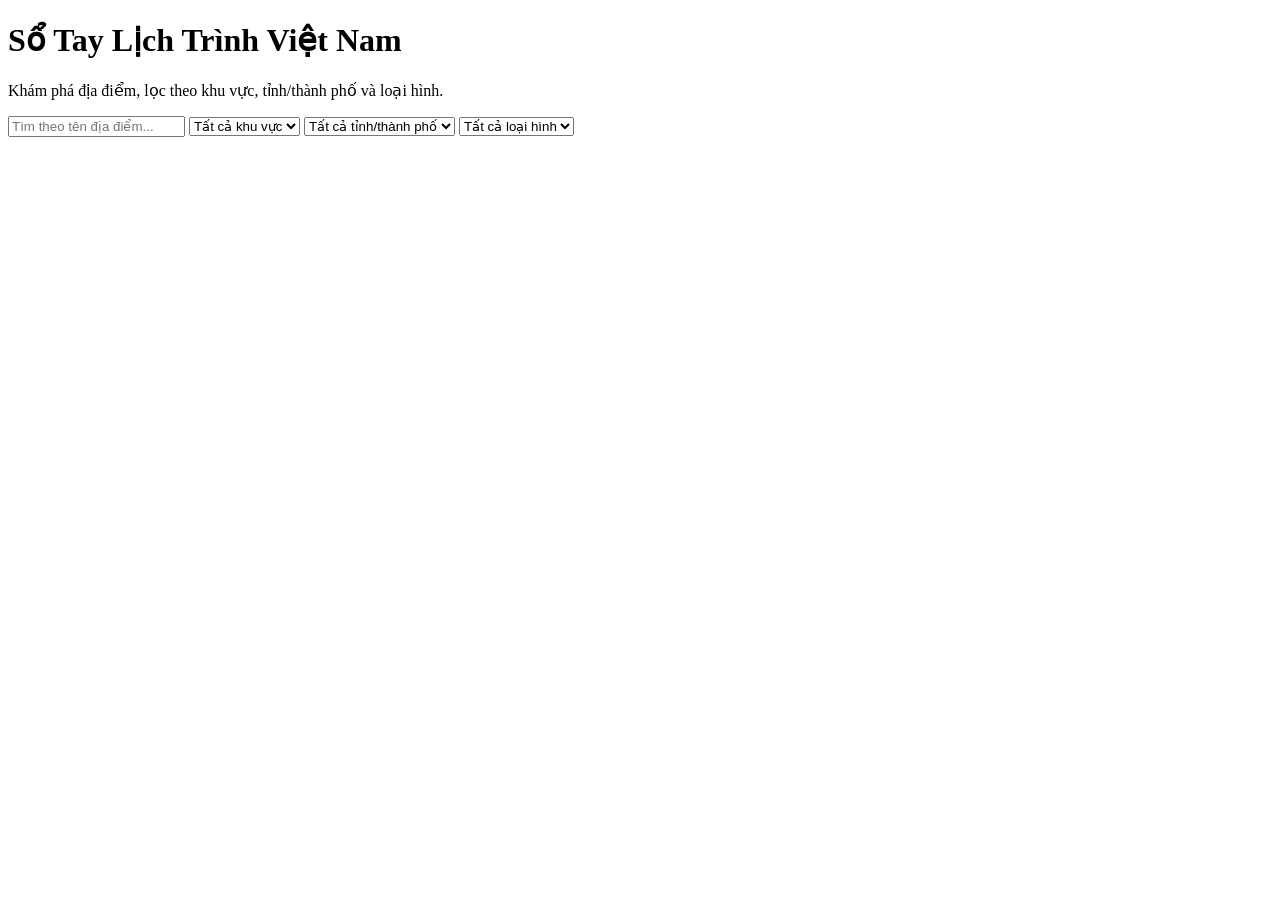
==== src/main/resources/static/index.html @ 5549981b "Them giao dien HTML/CSS/JS thuan trong static" ====
<!DOCTYPE html>
<html lang="vi">
<head>
    <meta charset="UTF-8">
    <meta name="viewport" content="width=device-width, initial-scale=1.0">
    <title>Sổ Tay Lịch Trình Việt Nam</title>
    <link rel="preconnect" href="https://fonts.googleapis.com">
    <link rel="preconnect" href="https://fonts.gstatic.com" crossorigin>
    <link href="https://fonts.googleapis.com/css2?family=Be+Vietnam+Pro:wght@400;500;600&family=Lora:wght@600;700&display=swap" rel="stylesheet">
    <link rel="stylesheet" href="/css/styles.css">
</head>
<body>
<header class="hero">
    <div class="container">
        <h1>Sổ Tay Lịch Trình Việt Nam</h1>
        <p>Khám phá địa điểm, lọc theo khu vực, tỉnh/thành phố và loại hình.</p>
    </div>
</header>

<main class="container">
    <div class="filters">
        <input type="text" id="keyword" placeholder="Tìm theo tên địa điểm...">
        <select id="region"><option value="">Tất cả khu vực</option></select>
        <select id="city"><option value="">Tất cả tỉnh/thành phố</option></select>
        <select id="category"><option value="">Tất cả loại hình</option></select>
        <button id="reset-btn" class="reset-btn" hidden>Xóa lọc</button>
    </div>

    <p id="error" class="error" hidden></p>
    <p id="status" class="muted"></p>
    <div id="place-grid" class="place-grid"></div>
</main>

<!-- Cửa sổ chi tiết địa điểm -->
<div id="modal-backdrop" class="modal-backdrop" hidden>
    <div class="modal">
        <button id="modal-close" class="close">×</button>
        <div id="modal-media" class="modal-media"></div>
        <div class="modal-body">
            <div id="modal-tags" class="tags"></div>
            <h2 id="modal-name"></h2>
            <p id="modal-teaser"></p>
        </div>
    </div>
</div>

<script type="module" src="/js/app.js"></script>
</body>
</html>
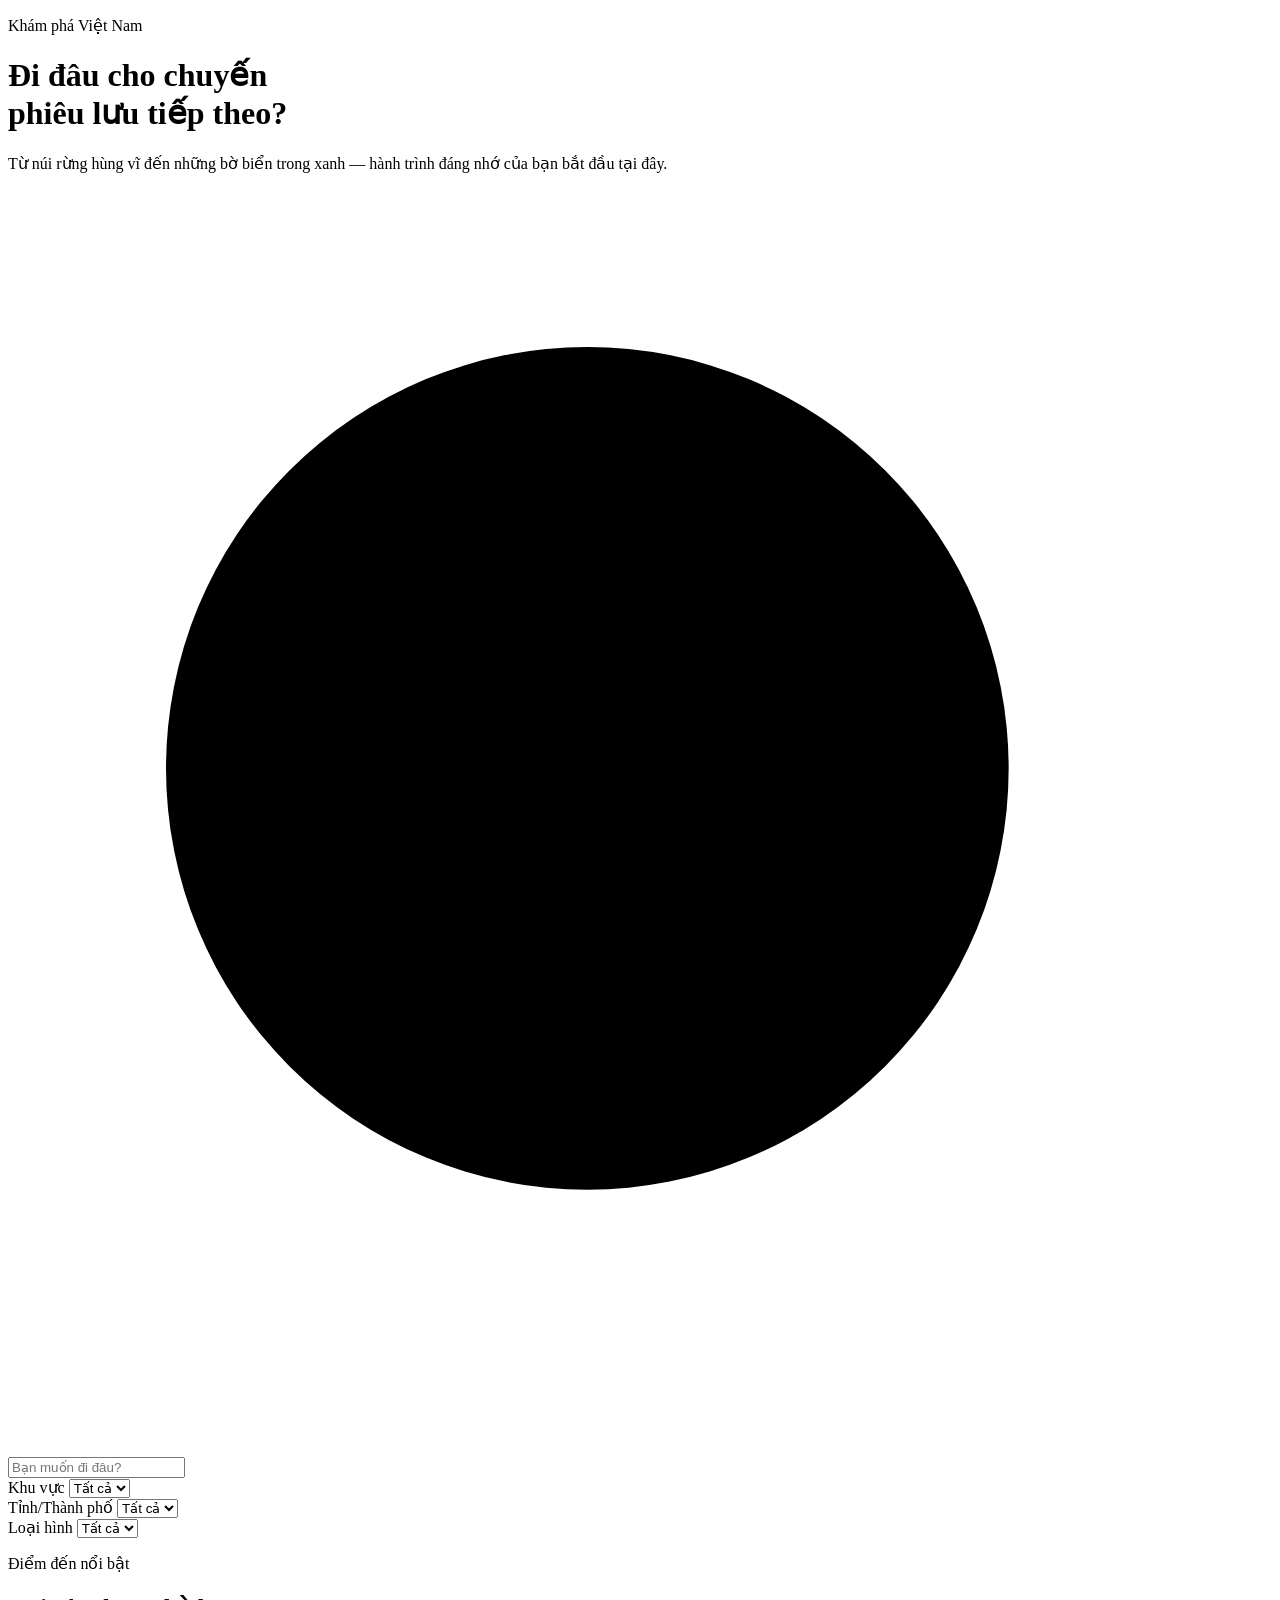
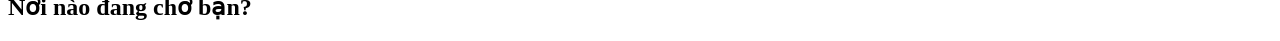
==== commit 8f31e16c: "Cap nhat giao dien" ====
--- a/src/main/resources/static/index.html
+++ b/src/main/resources/static/index.html
@@ -3,33 +3,69 @@
 <head>
     <meta charset="UTF-8">
     <meta name="viewport" content="width=device-width, initial-scale=1.0">
-    <title>Sổ Tay Lịch Trình Việt Nam</title>
+    <title>Khám phá địa điểm | Sổ Tay Lịch Trình Việt Nam</title>
     <link rel="preconnect" href="https://fonts.googleapis.com">
     <link rel="preconnect" href="https://fonts.gstatic.com" crossorigin>
-    <link href="https://fonts.googleapis.com/css2?family=Be+Vietnam+Pro:wght@400;500;600&family=Lora:wght@600;700&display=swap" rel="stylesheet">
+    <link href="https://fonts.googleapis.com/css2?family=Be+Vietnam+Pro:wght@400;500;600;700&family=Lora:wght@600;700&display=swap" rel="stylesheet">
+    <link rel="stylesheet" href="/css/layout.css">
     <link rel="stylesheet" href="/css/styles.css">
 </head>
 <body>
-<header class="hero">
-    <div class="container">
-        <h1>Sổ Tay Lịch Trình Việt Nam</h1>
-        <p>Khám phá địa điểm, lọc theo khu vực, tỉnh/thành phố và loại hình.</p>
+<div class="app-shell">
+    <aside id="sidebar" class="sidebar"></aside>
+
+    <div class="app-main">
+        <!-- Banner đầu trang -->
+        <header class="hero">
+            <div class="wrap hero-wrap">
+                <div class="hero-text">
+                    <p class="hero-kicker">Khám phá Việt Nam</p>
+                    <h1>Đi đâu cho chuyến<br>phiêu lưu tiếp theo?</h1>
+                    <p class="hero-desc">Từ núi rừng hùng vĩ đến những bờ biển trong xanh — hành trình đáng nhớ của bạn bắt đầu tại đây.</p>
+                </div>
+            </div>
+        </header>
+
+        <div class="wrap content">
+            <!-- Thanh tìm kiếm nổi -->
+            <div class="search-card">
+                <div class="search-field">
+            <span class="search-icon">
+              <svg class="icon" viewBox="0 0 24 24" aria-hidden="true"><circle cx="11" cy="11" r="8"/><line x1="21" y1="21" x2="16.65" y2="16.65"/></svg>
+            </span>
+                    <input type="text" id="keyword" placeholder="Bạn muốn đi đâu?" aria-label="Tên địa điểm">
+                </div>
+                <div class="select-field">
+                    <label for="region">Khu vực</label>
+                    <select id="region"><option value="">Tất cả</option></select>
+                </div>
+                <div class="select-field">
+                    <label for="city">Tỉnh/Thành phố</label>
+                    <select id="city"><option value="">Tất cả</option></select>
+                </div>
+                <div class="select-field">
+                    <label for="category">Loại hình</label>
+                    <select id="category"><option value="">Tất cả</option></select>
+                </div>
+                <button id="reset-btn" class="reset-btn" title="Xóa lọc" aria-label="Xóa lọc" hidden>
+                    <svg class="icon" viewBox="0 0 24 24" aria-hidden="true"><polyline points="1 4 1 10 7 10"/><path d="M3.51 15a9 9 0 1 0 2.13-9.36L1 10"/></svg>
+                </button>
+            </div>
+
+            <!-- Tiêu đề danh sách -->
+            <div class="results-head">
+                <div>
+                    <p class="kicker">Điểm đến nổi bật</p>
+                    <h2>Nơi nào đang chờ bạn?</h2>
+                </div>
+                <p id="status" class="result-count"></p>
+            </div>
+
+            <p id="error" class="error" hidden></p>
+            <div id="place-grid" class="place-grid"></div>
+        </div>
     </div>
-</header>
-
-<main class="container">
-    <div class="filters">
-        <input type="text" id="keyword" placeholder="Tìm theo tên địa điểm...">
-        <select id="region"><option value="">Tất cả khu vực</option></select>
-        <select id="city"><option value="">Tất cả tỉnh/thành phố</option></select>
-        <select id="category"><option value="">Tất cả loại hình</option></select>
-        <button id="reset-btn" class="reset-btn" hidden>Xóa lọc</button>
-    </div>
-
-    <p id="error" class="error" hidden></p>
-    <p id="status" class="muted"></p>
-    <div id="place-grid" class="place-grid"></div>
-</main>
+</div>
 
 <!-- Cửa sổ chi tiết địa điểm -->
 <div id="modal-backdrop" class="modal-backdrop" hidden>
@@ -44,6 +80,7 @@
     </div>
 </div>
 
+<script type="module" src="/js/layout.js"></script>
 <script type="module" src="/js/app.js"></script>
 </body>
 </html>
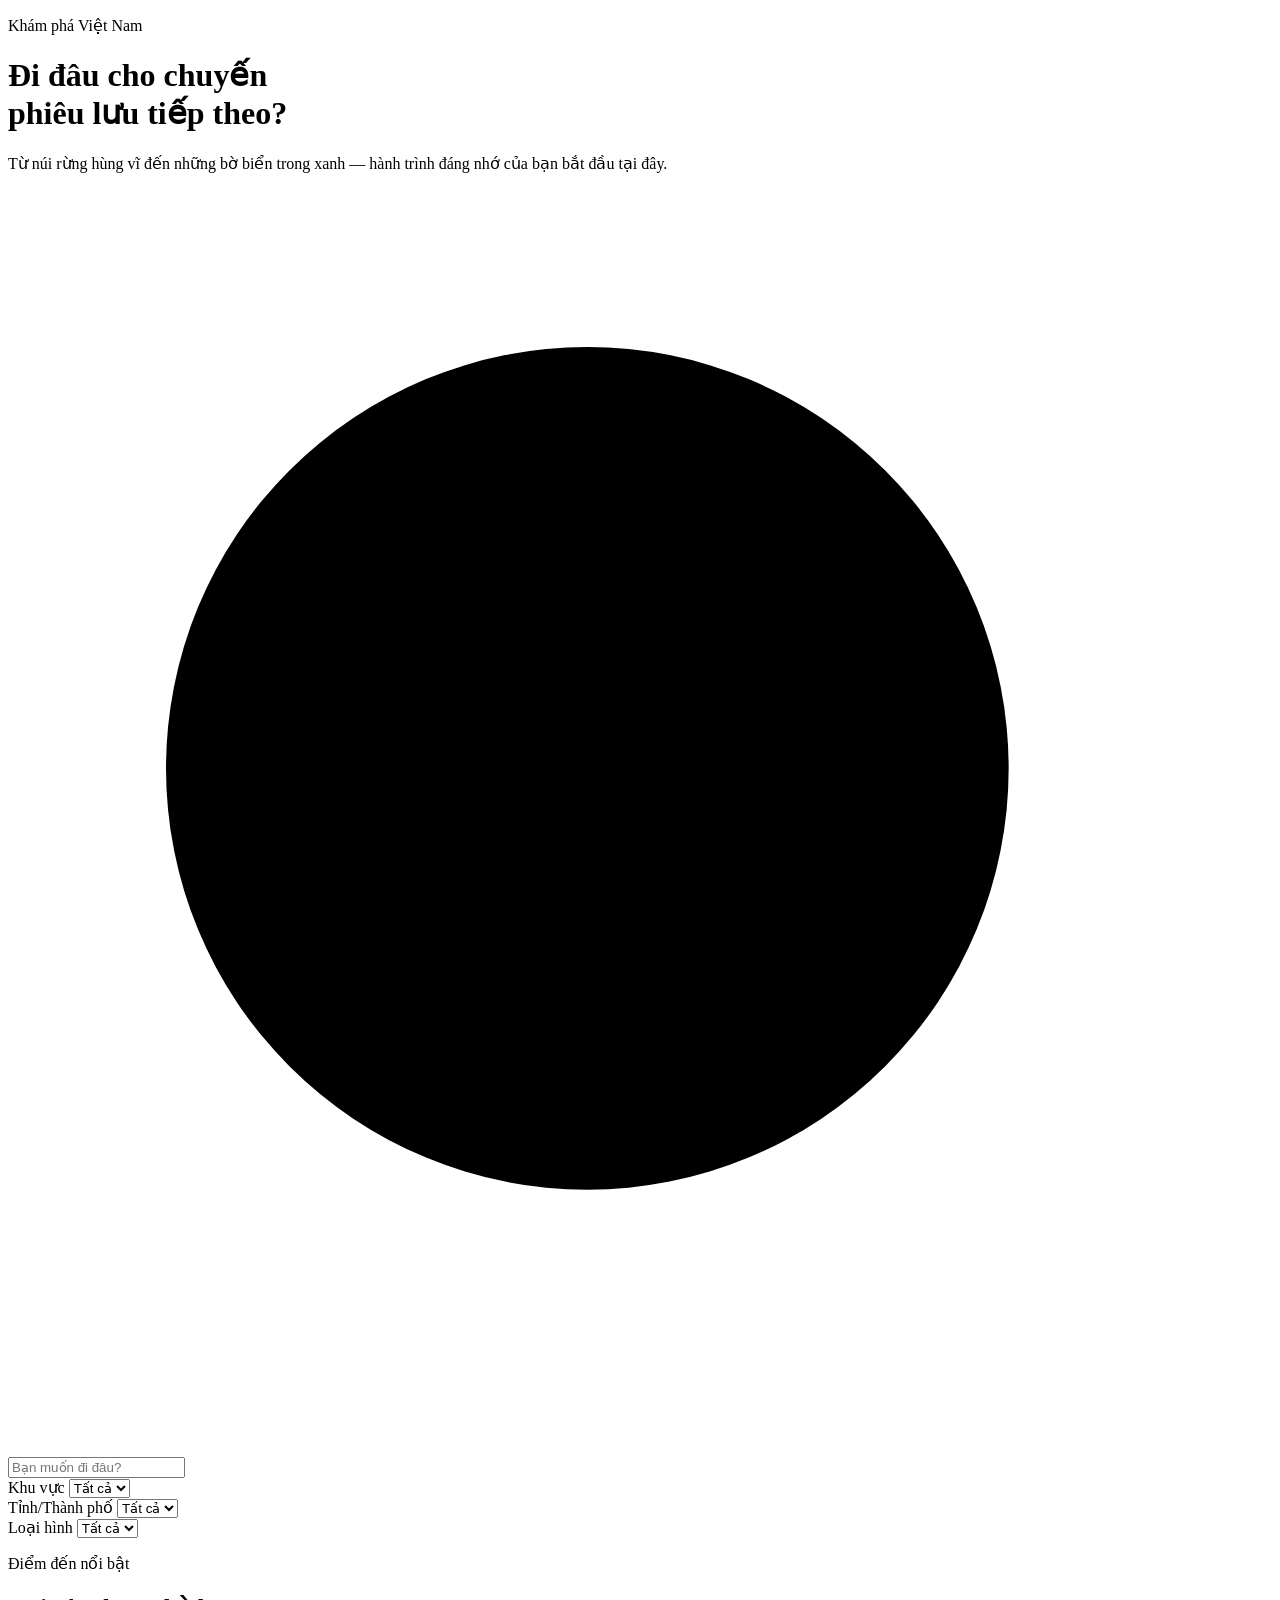
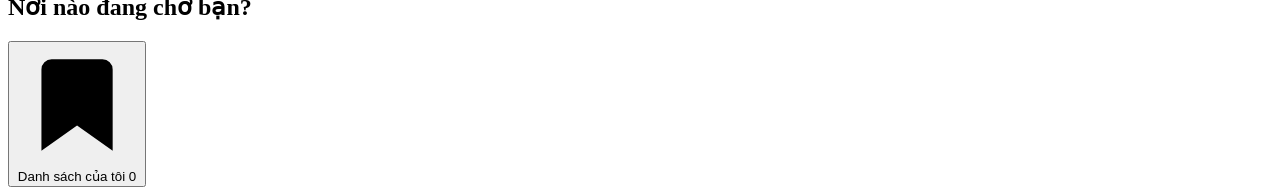
==== commit 7704fd25: "Them ai, luu danh sach hoan thien" ====
--- a/src/main/resources/static/index.html
+++ b/src/main/resources/static/index.html
@@ -57,8 +57,15 @@
                 <div>
                     <p class="kicker">Điểm đến nổi bật</p>
                     <h2>Nơi nào đang chờ bạn?</h2>
+                    <p id="status" class="result-count"></p>
                 </div>
-                <p id="status" class="result-count"></p>
+                <button id="trip-btn" class="trip-btn" type="button">
+            <span class="trip-icon">
+              <svg class="icon" viewBox="0 0 24 24" aria-hidden="true"><path d="M19 21l-7-5-7 5V5a2 2 0 0 1 2-2h10a2 2 0 0 1 2 2z"/></svg>
+            </span>
+                    Danh sách của tôi
+                    <span id="trip-count" class="trip-count zero">0</span>
+                </button>
             </div>
 
             <p id="error" class="error" hidden></p>
@@ -76,8 +83,42 @@
             <div id="modal-tags" class="tags"></div>
             <h2 id="modal-name"></h2>
             <p id="modal-teaser"></p>
+            <button id="select-btn" class="select-btn" type="button">+ Thêm vào danh sách</button>
+            <div class="ai-box">
+                <div class="ai-head">✨ Giới thiệu bằng AI</div>
+                <p id="ai-text" class="ai-text" hidden></p>
+                <p id="ai-error" class="error" hidden></p>
+                <button id="ai-btn" class="ai-btn" type="button">Giới thiệu bằng AI</button>
+                <p class="ai-note">Nội dung do AI tạo, có thể chưa chính xác. Hãy kiểm tra lại thông tin trước khi đi.</p>
+            </div>
         </div>
     </div>
+</div>
+
+<!-- Ngăn kéo: danh sách địa điểm đã chọn -->
+<div id="trip-backdrop" class="trip-backdrop" hidden>
+    <aside class="trip-panel">
+        <div class="trip-head">
+            <div>
+                <p class="kicker">Chuyến đi của bạn</p>
+                <h2>Danh sách đã chọn</h2>
+            </div>
+            <button id="trip-close" class="trip-close" type="button" aria-label="Đóng">×</button>
+        </div>
+        <p class="trip-hint">Chọn xong thì sang trang Lập lịch trình để xếp các địa điểm này vào từng ngày.</p>
+
+        <div id="trip-list" class="trip-list"></div>
+        <div id="trip-empty" class="trip-empty" hidden>
+            <p>Chưa chọn địa điểm nào.</p>
+            <p class="muted">Bấm vào một địa điểm rồi chọn "Thêm vào danh sách".</p>
+        </div>
+
+        <div class="trip-foot">
+            <button id="trip-more" class="trip-action" type="button">+ Thêm địa điểm khác</button>
+            <button id="trip-clear" class="trip-action danger" type="button">Xóa tất cả</button>
+            <a id="trip-go" class="trip-action primary" href="/itinerary.html">Sang trang lập lịch trình →</a>
+        </div>
+    </aside>
 </div>
 
 <script type="module" src="/js/layout.js"></script>
